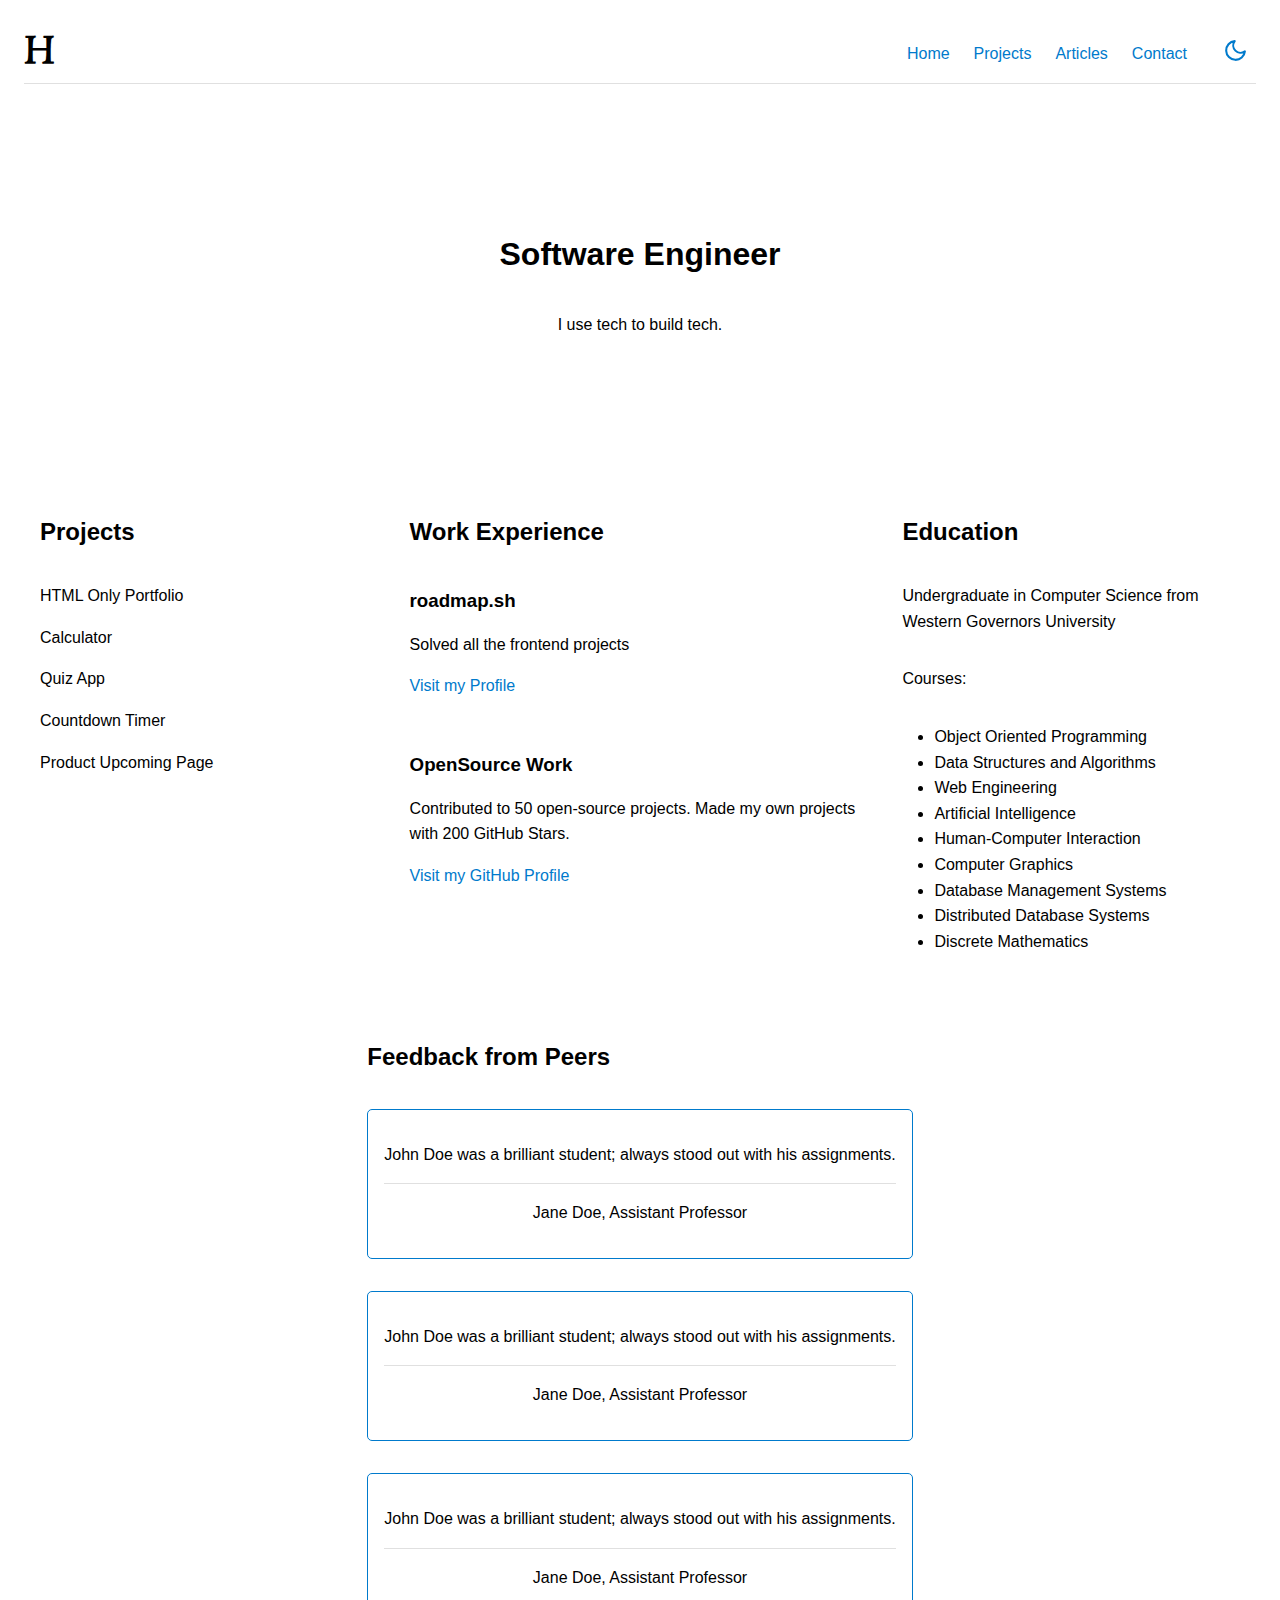
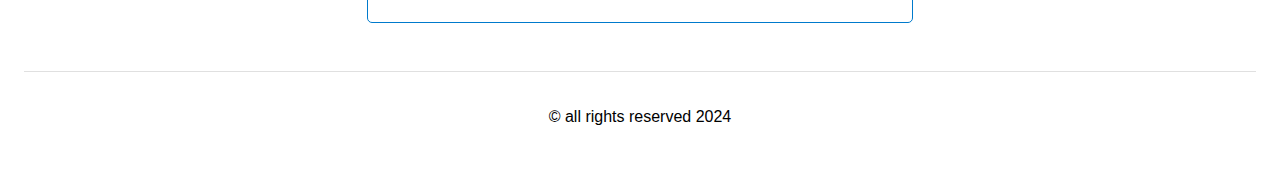
==== 03-personal-portfolio/index.html @ b9a28023 "Add files via upload" ====
<!DOCTYPE html>
<html lang="en">
  <head>
    <meta charset="UTF-8">
    <meta name="viewport" content="width=device-width, initial-scale=1.0">
    <meta name="description" content="A simple HTML-only website">
    <!-- SEO Meta Tags -->
    <meta name="description" content="A simple HTML-only website for roadmap.sh frontend" />
    <meta name="keywords" content="Frontend Project, HTML, Roadmap.sh" />
    <meta name="author" content="Austin Hill" />
    <link rel="preconnect" href="https://fonts.googleapis.com">
    <link rel="preconnect" href="https://fonts.gstatic.com" crossorigin>
    <link href="https://fonts.googleapis.com/css2?family=Rosarivo:ital@0;1&display=swap" rel="stylesheet">
    <link rel="stylesheet" href="styles.css">
    <title>Personal Portfolio</title>
  </head>
  <body>
    <header>
      <span class="logo">
        H
      </span>
      <nav>
        <ul>
          <li><a href="index.html">Home</a></li>
          <li><a href="projects.html">Projects</a></li>
          <li><a href="articles.html">Articles</a></li>
          <li><a href="contact.html">Contact</a></li>
        </ul>
      </nav>
      <button class="toggle-theme" onclick="toggleTheme()">
        <svg id="sun_icon" xmlns="http://www.w3.org/2000/svg" viewBox="0 0 24 24" fill="none" stroke="currentColor" stroke-width="2"
          stroke-linecap="round" stroke-linejoin="round" class="feather feather-moon">
          <path d="M21 12.79A9 9 0 1 1 11.21 3 7 7 0 0 0 21 12.79z"></path>
        </svg>

        <svg id='moon_icon' style="display: none;" xmlns=" http://www.w3.org/2000/svg" viewBox="0 0 24 24" fill="none" stroke="currentColor"
          stroke-width="2" stroke-linecap="round" stroke-linejoin="round" class="feather feather-sun">
          <circle cx="12" cy="12" r="5"></circle>
          <line x1="12" y1="1" x2="12" y2="3"></line>
          <line x1="12" y1="21" x2="12" y2="23"></line>
          <line x1="4.22" y1="4.22" x2="5.64" y2="5.64"></line>
          <line x1="18.36" y1="18.36" x2="19.78" y2="19.78"></line>
          <line x1="1" y1="12" x2="3" y2="12"></line>
          <line x1="21" y1="12" x2="23" y2="12"></line>
          <line x1="4.22" y1="19.78" x2="5.64" y2="18.36"></line>
          <line x1="18.36" y1="5.64" x2="19.78" y2="4.22"></line>
        </svg>

      </button>
    </header>

    <main>
      <section class="hero">
        <h1>Software Engineer</h1>
        <p>
          I use tech to build tech.
        </p>
      </section>

      <div class="flex-wrapper">
        <section class="projects">
          <h2>Projects</h2>
          <ul>
            <li>HTML Only Portfolio</li>
            <li>Calculator</li>
            <li>Quiz App</li>
            <li>Countdown Timer</li>
            <li>Product Upcoming Page</li>
          </ul>
        </section>

        <section class="work-experience">
          <h2>Work Experience</h2>
          <article>
            <h3>roadmap.sh</h3>
            <p>Solved all the frontend projects</p>
            <a href="https://roadmap.sh/u/akinghill">Visit my Profile</a>
          </article>
          <article>
            <h3>OpenSource Work</h3>
            <p>Contributed to 50 open-source projects. Made my own projects with 200 GitHub Stars.</p>
            <a href="https://github.com/akinghill">Visit my GitHub Profile</a>
          </article>
        </section>

        <section class="education">
          <h2>Education</h2>
          <p>
            Undergraduate in Computer Science from Western Governors University
          </p>
          <p>
            Courses:
          </p>
          <ul>
            <li>Object Oriented Programming</li>
            <li>Data Structures and Algorithms</li>
            <li>Web Engineering</li>
            <li>Artificial Intelligence</li>
            <li>Human-Computer Interaction</li>
            <li>Computer Graphics</li>
            <li>Database Management Systems</li>
            <li>Distributed Database Systems</li>
            <li>Discrete Mathematics</li>
          </ul>
        </section>
      </div>

      <aside class="reviews">
        <h2>Feedback from Peers</h2>
        <div class="feedback-wrapper">
          <blockquote>
            <p>John Doe was a brilliant student; always stood out with his assignments.</p>
            <footer>Jane Doe, Assistant Professor</footer>
          </blockquote>
          <blockquote>
            <p>John Doe was a brilliant student; always stood out with his assignments.</p>
            <footer>Jane Doe, Assistant Professor</footer>
          </blockquote>
          <blockquote>
            <p>John Doe was a brilliant student; always stood out with his assignments.</p>
            <footer>Jane Doe, Assistant Professor</footer>
          </blockquote>
        </div>
      </aside>
    </main>

    <footer>
      <p>&copy; all rights reserved 2024</p>
    </footer>


    <script src="script.js"></script>
  </body>
</html>
---- 03-personal-portfolio/styles.css ----
:root {
  --background-color: #fff;
  --text-color: #000;
  --accent-color: #007acc;
  --accent-hover-color: #005bb5;
  --accent-active-color: #003f87;
  --border-color: #e0e0e0;
}

[data-theme='dark'] {
  --background-color: #121212;
  --text-color: #e0e0e0;
  --accent-color: #bb86fc;
  --accent-hover-color: #9f63d6;
  --accent-active-color: #7e3eb0;
  --border-color: #333;
}

/* Global Styles */
body {
  font-family: Arial, sans-serif;
  background-color: var(--background-color);
  color: var(--text-color);
  line-height: 1.6;
  padding: 0 1rem;
}

ul {
  list-style: none;
  padding: 0;
}

h1,
h2,
h3 {
  margin-bottom: 1rem;
  font-family: 'Lucida Sans', 'Lucida Sans Regular', 'Lucida Grande',
    'Lucida Sans Unicode', Geneva, Verdana, sans-serif;
  text-align: center;
}

a {
  color: var(--accent-color);
  text-decoration: none;
}

img {
  max-width: 100%;
}

svg {
  width: 25px;
}

/* Header */
.logo {
  font-size: 2rem;
  font-weight: bold;
  font-family: 'Rosarivo', cursive;
  font-style: normal;
}

header {
  display: flex;
  justify-content: space-between;
  align-items: center;
  padding: 1rem 0;
  border-bottom: 1px solid var(--border-color);
}

nav ul {
  display: flex;
}

nav ul li a {
  padding: 0.25rem 0.5rem;
  margin: 0 0.25rem;
}

nav ul li a:hover {
  outline: 1px solid var(--accent-color);
  border-radius: 5px;
}

/* Main Content */
main {
  padding: 2rem 0;
  display: flex;
  flex-direction: column;
  align-items: center;
  gap: 2rem;
}

.hero {
  text-align: center;
}

/* Sections */
.hero,
.projects,
.work-experience,
.education {
  display: flex;
  flex-direction: column;
  width: 100%;
}

.projects ul {
  text-align: center;
  padding: 0;
}

.projects li {
  margin-bottom: 1rem;
}

.work-experience h3 {
  text-align: left;
}

.work-experience article {
  margin-bottom: 2rem;
}

.education ul {
  list-style-type: disc;
  padding-left: 2rem;
}

.feedback-wrapper {
  display: flex;
  flex-direction: column;
  align-items: center;
}

blockquote {
  border: 1px solid var(--accent-color);
  padding: 1rem;
  border-radius: 5px;
  margin: 1rem 0;
}

/* Footer */
footer {
  text-align: center;
  padding: 1rem;
  border-top: 1px solid var(--border-color);
}

/* Contact */
form {
  display: flex;
  flex-direction: column;
  gap: 1.5rem;
}

label {
  font-weight: bold;
  font-size: 1rem;
  color: var(--text-color);
}

input,
textarea {
  padding: 0.75rem;
  border: 1px solid var(--border-color);
  border-radius: 5px;
  font-size: 1rem;
  background-color: var(--background-color);
  color: var(--text-color);
}

input:focus,
textarea:focus {
  outline: none;
  border-color: var(--accent-color);
  box-shadow: 0 0 0 2px var(--accent-color);
}

button {
  padding: 0.75rem 1.5rem;
  background-color: var(--accent-color);
  color: var(--background-color);
  border: none;
  border-radius: 5px;
  cursor: pointer;
  font-size: 1.1rem;
  transition: background-color 0.3s ease;
}

button:hover {
  background-color: var(--accent-hover-color);
}

button:active {
  background-color: var(--accent-active-color);
}

/* Dark Mode Toggle Button */
.toggle-theme {
  cursor: pointer;
  padding: 0.5rem;
  border: none;
  background-color: transparent;
  color: var(--accent-color);
}

/* Media query for desktop styles */
@media (min-width: 768px) {
  .flex-wrapper {
    display: grid;
    grid-template-columns: repeat(10, 1fr);
    grid-template-rows: 1fr;
  }
  .projects {
    grid-area: 1 / 1 / 2 / 4;
  }

  .work-experience {
    grid-area: 1 / 4 / 2 / 8;
  }

  .education {
    grid-area: 1 / 8 / 2 / 11;
  }

  .projects,
  .work-experience,
  .education {
    width: unset;
  }

  .logo {
    flex-grow: 1;
  }

  nav {
    margin: 0 1rem;
  }

  section {
    padding: 1rem;
  }

  .hero {
    height: 33vh;
    justify-content: center;
  }

  h2,
  .projects ul {
    text-align: left;
  }

  .logo {
    font-size: 2.3rem;
  }

  header {
    padding-bottom: 0;
  }
}
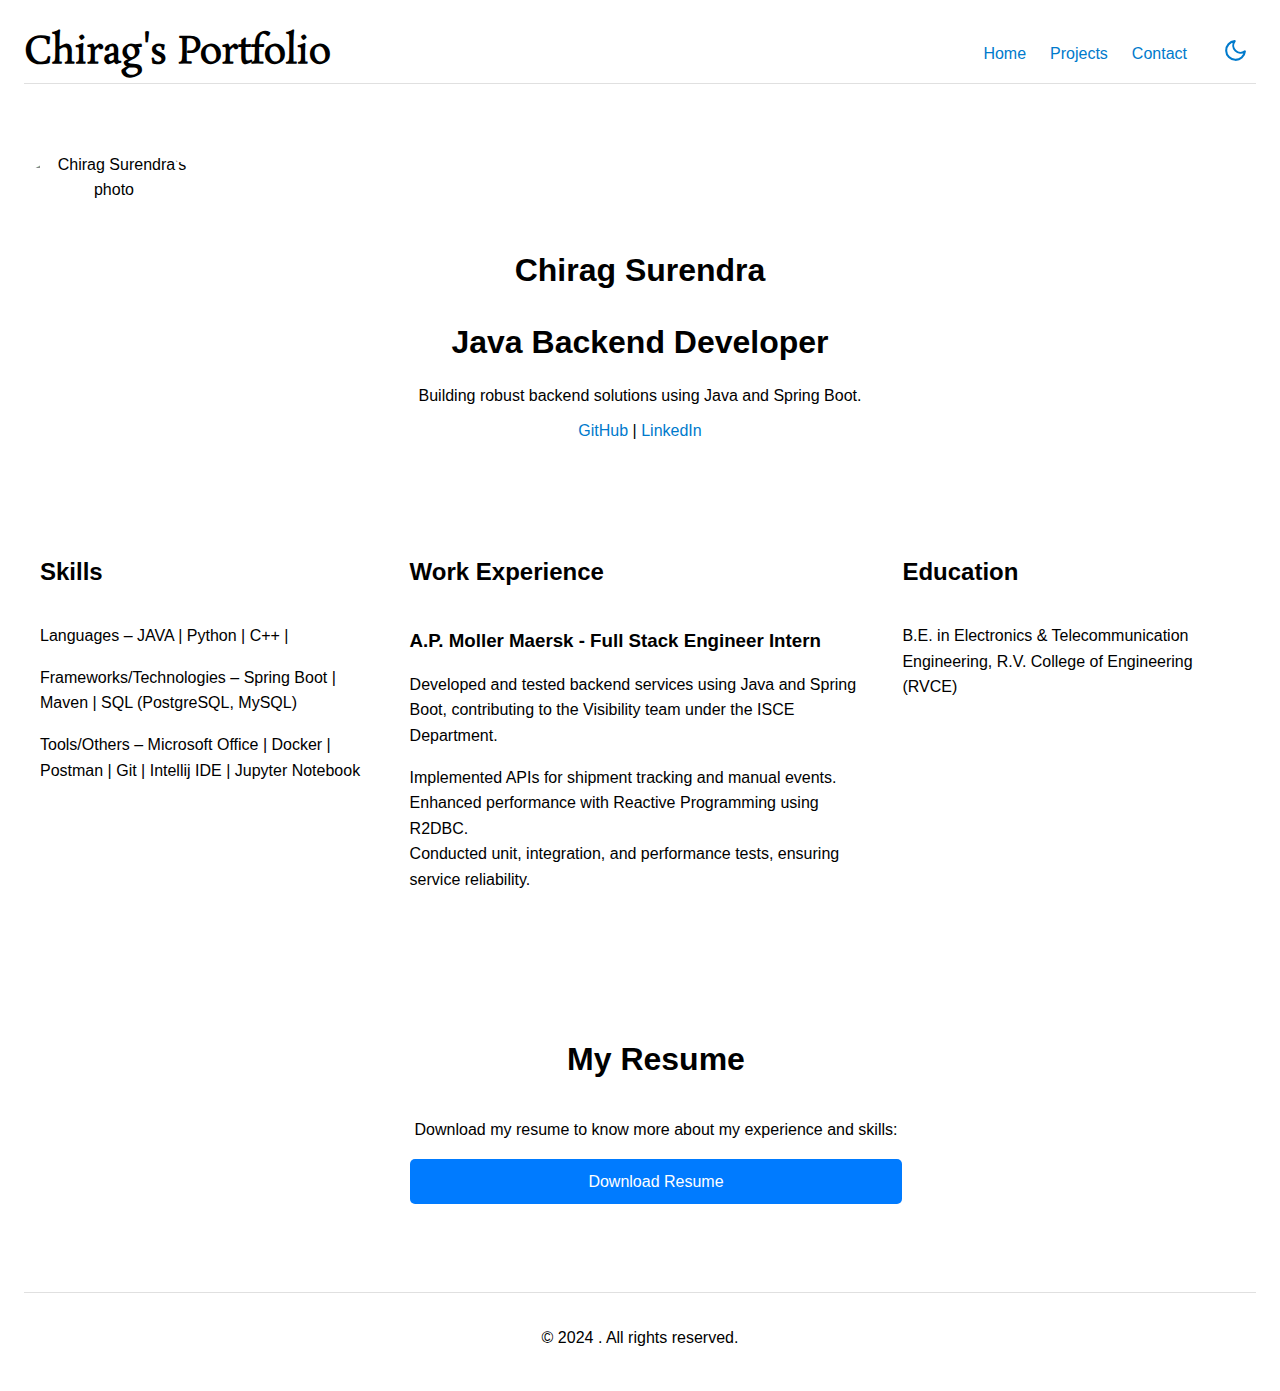
==== commit 28098a2d: "added portfolio" ====
--- a/03-personal-portfolio/index.html
+++ b/03-personal-portfolio/index.html
@@ -1,134 +1,146 @@
 <!DOCTYPE html>
 <html lang="en">
-  <head>
-    <meta charset="UTF-8">
-    <meta name="viewport" content="width=device-width, initial-scale=1.0">
-    <meta name="description" content="A simple HTML-only website">
-    <!-- SEO Meta Tags -->
-    <meta name="description" content="A simple HTML-only website for roadmap.sh frontend" />
-    <meta name="keywords" content="Frontend Project, HTML, Roadmap.sh" />
-    <meta name="author" content="Austin Hill" />
-    <link rel="preconnect" href="https://fonts.googleapis.com">
-    <link rel="preconnect" href="https://fonts.gstatic.com" crossorigin>
-    <link href="https://fonts.googleapis.com/css2?family=Rosarivo:ital@0;1&display=swap" rel="stylesheet">
-    <link rel="stylesheet" href="styles.css">
-    <title>Personal Portfolio</title>
-  </head>
-  <body>
-    <header>
+<head>
+  <meta charset="UTF-8">
+  <meta name="viewport" content="width=device-width, initial-scale=1.0">
+  <meta name="description" content="Chirag Surendra's Personal Portfolio">
+  <!-- SEO Meta Tags -->
+  <meta name="description" content="Chirag Surendra's portfolio website showcasing projects, experience, and education." />
+  <meta name="keywords" content="Java Backend Developer, Software Engineer, HTML, Java, Spring Boot" />
+  <meta name="author" content="Chirag Surendra" />
+  <link rel="preconnect" href="https://fonts.googleapis.com">
+  <link rel="preconnect" href="https://fonts.gstatic.com" crossorigin>
+  <link href="https://fonts.googleapis.com/css2?family=Rosarivo:ital@0;1&display=swap" rel="stylesheet">
+  <link rel="stylesheet" href="styles.css">
+  <title>Chirag Surendra's Portfolio</title>
+  <style>
+    /* Additional styles for the centered content */
+    .hero {
+      text-align: center;
+      margin: 20px;
+    }
+    .hero img {
+      width: 180px;
+      height: 180px;
+      border-radius: 50%;
+      object-fit: cover;
+      margin-bottom: 20px;
+    }
+    .hero h1, .hero h2 {
+      margin: 10px 0;
+    }
+    .hero p {
+      margin: 5px 0;
+    }
+    .resume-section {
+      text-align: center;
+      margin: 40px 0;
+    }
+    .resume-section a {
+      display: inline-block;
+      background-color: #007bff;
+      color: #fff;
+      padding: 10px 20px;
+      border-radius: 5px;
+      text-decoration: none;
+      transition: background-color 0.3s ease;
+    }
+    .resume-section a:hover {
+      background-color: #0056b3;
+    }
+  </style>
+</head>
+<body>
+<header>
       <span class="logo">
-        H
+        Chirag's Portfolio
       </span>
-      <nav>
+  <nav>
+    <ul>
+      <li><a href="index.html">Home</a></li>
+      <li><a href="projects.html">Projects</a></li>
+      <li><a href="contact.html">Contact</a></li>
+    </ul>
+  </nav>
+  <button class="toggle-theme" onclick="toggleTheme()">
+    <svg id="sun_icon" xmlns="http://www.w3.org/2000/svg" viewBox="0 0 24 24" fill="none" stroke="currentColor" stroke-width="2"
+         stroke-linecap="round" stroke-linejoin="round" class="feather feather-moon">
+      <path d="M21 12.79A9 9 0 1 1 11.21 3 7 7 0 0 0 21 12.79z"></path>
+    </svg>
+
+    <svg id='moon_icon' style="display: none;" xmlns="http://www.w3.org/2000/svg" viewBox="0 0 24 24" fill="none" stroke="currentColor"
+         stroke-width="2" stroke-linecap="round" stroke-linejoin="round" class="feather feather-sun">
+      <circle cx="12" cy="12" r="5"></circle>
+      <line x1="12" y1="1" x2="12" y2="3"></line>
+      <line x1="12" y1="21" x2="12" y2="23"></line>
+      <line x1="4.22" y1="4.22" x2="5.64" y2="5.64"></line>
+      <line x1="18.36" y1="18.36" x2="19.78" y2="19.78"></line>
+      <line x1="1" y1="12" x2="3" y2="12"></line>
+      <line x1="21" y1="12" x2="23" y2="12"></line>
+      <line x1="4.22" y1="19.78" x2="5.64" y2="18.36"></line>
+      <line x1="18.36" y1="5.64" x2="19.78" y2="4.22"></line>
+    </svg>
+  </button>
+</header>
+
+<main>
+  <section class="hero">
+    <img src="your-photo.jpeg" alt="Chirag Surendra's photo">
+    <h1>Chirag Surendra</h1>
+    <h1>Java Backend Developer</h1>
+    <p>
+      Building robust backend solutions using Java and Spring Boot.
+    </p>
+    <p>
+      <a href="https://github.com/chiragS02" target="_blank">GitHub</a> |
+      <a href="https://www.linkedin.com/in/chirag-surendra" target="_blank">LinkedIn</a>
+    </p>
+  </section>
+
+  <div class="flex-wrapper">
+    <section class="projects">
+      <h2>Skills</h2>
+      <ul>
+        <li>Languages – JAVA | Python | C++ |</li>
+        <li>Frameworks/Technologies – Spring Boot | Maven | SQL (PostgreSQL, MySQL)</li>
+        <li>Tools/Others – Microsoft Office | Docker | Postman | Git | Intellij IDE | Jupyter Notebook</li>
+<!--        <li>Two_way_sign_language_translation</li>-->
+      </ul>
+    </section>
+
+    <section class="work-experience">
+      <h2>Work Experience</h2>
+      <article>
+        <h3>A.P. Moller Maersk - Full Stack Engineer Intern</h3>
+        <p>Developed and tested backend services using Java and Spring Boot, contributing to the Visibility team under the ISCE Department.</p>
         <ul>
-          <li><a href="index.html">Home</a></li>
-          <li><a href="projects.html">Projects</a></li>
-          <li><a href="articles.html">Articles</a></li>
-          <li><a href="contact.html">Contact</a></li>
+          <li>Implemented APIs for shipment tracking and manual events.</li>
+          <li>Enhanced performance with Reactive Programming using R2DBC.</li>
+          <li>Conducted unit, integration, and performance tests, ensuring service reliability.</li>
         </ul>
-      </nav>
-      <button class="toggle-theme" onclick="toggleTheme()">
-        <svg id="sun_icon" xmlns="http://www.w3.org/2000/svg" viewBox="0 0 24 24" fill="none" stroke="currentColor" stroke-width="2"
-          stroke-linecap="round" stroke-linejoin="round" class="feather feather-moon">
-          <path d="M21 12.79A9 9 0 1 1 11.21 3 7 7 0 0 0 21 12.79z"></path>
-        </svg>
+      </article>
+    </section>
 
-        <svg id='moon_icon' style="display: none;" xmlns=" http://www.w3.org/2000/svg" viewBox="0 0 24 24" fill="none" stroke="currentColor"
-          stroke-width="2" stroke-linecap="round" stroke-linejoin="round" class="feather feather-sun">
-          <circle cx="12" cy="12" r="5"></circle>
-          <line x1="12" y1="1" x2="12" y2="3"></line>
-          <line x1="12" y1="21" x2="12" y2="23"></line>
-          <line x1="4.22" y1="4.22" x2="5.64" y2="5.64"></line>
-          <line x1="18.36" y1="18.36" x2="19.78" y2="19.78"></line>
-          <line x1="1" y1="12" x2="3" y2="12"></line>
-          <line x1="21" y1="12" x2="23" y2="12"></line>
-          <line x1="4.22" y1="19.78" x2="5.64" y2="18.36"></line>
-          <line x1="18.36" y1="5.64" x2="19.78" y2="4.22"></line>
-        </svg>
+    <section class="education">
+      <h2>Education</h2>
+      <p>
+        B.E. in Electronics & Telecommunication Engineering, R.V. College of Engineering (RVCE)
+      </p>
+    </section>
 
-      </button>
-    </header>
+    <section class="resume-section">
+      <h1>My Resume</h1>
+      <p>
+        Download my resume to know more about my experience and skills:</p>
+      <a href="Chirag_Surendra_Resume.pdf" download>Download Resume</a>
+    </section>
+  </div>
+</main>
 
-    <main>
-      <section class="hero">
-        <h1>Software Engineer</h1>
-        <p>
-          I use tech to build tech.
-        </p>
-      </section>
+<footer>
+  <p>&copy; 2024 . All rights reserved.</p>
+</footer>
 
-      <div class="flex-wrapper">
-        <section class="projects">
-          <h2>Projects</h2>
-          <ul>
-            <li>HTML Only Portfolio</li>
-            <li>Calculator</li>
-            <li>Quiz App</li>
-            <li>Countdown Timer</li>
-            <li>Product Upcoming Page</li>
-          </ul>
-        </section>
-
-        <section class="work-experience">
-          <h2>Work Experience</h2>
-          <article>
-            <h3>roadmap.sh</h3>
-            <p>Solved all the frontend projects</p>
-            <a href="https://roadmap.sh/u/akinghill">Visit my Profile</a>
-          </article>
-          <article>
-            <h3>OpenSource Work</h3>
-            <p>Contributed to 50 open-source projects. Made my own projects with 200 GitHub Stars.</p>
-            <a href="https://github.com/akinghill">Visit my GitHub Profile</a>
-          </article>
-        </section>
-
-        <section class="education">
-          <h2>Education</h2>
-          <p>
-            Undergraduate in Computer Science from Western Governors University
-          </p>
-          <p>
-            Courses:
-          </p>
-          <ul>
-            <li>Object Oriented Programming</li>
-            <li>Data Structures and Algorithms</li>
-            <li>Web Engineering</li>
-            <li>Artificial Intelligence</li>
-            <li>Human-Computer Interaction</li>
-            <li>Computer Graphics</li>
-            <li>Database Management Systems</li>
-            <li>Distributed Database Systems</li>
-            <li>Discrete Mathematics</li>
-          </ul>
-        </section>
-      </div>
-
-      <aside class="reviews">
-        <h2>Feedback from Peers</h2>
-        <div class="feedback-wrapper">
-          <blockquote>
-            <p>John Doe was a brilliant student; always stood out with his assignments.</p>
-            <footer>Jane Doe, Assistant Professor</footer>
-          </blockquote>
-          <blockquote>
-            <p>John Doe was a brilliant student; always stood out with his assignments.</p>
-            <footer>Jane Doe, Assistant Professor</footer>
-          </blockquote>
-          <blockquote>
-            <p>John Doe was a brilliant student; always stood out with his assignments.</p>
-            <footer>Jane Doe, Assistant Professor</footer>
-          </blockquote>
-        </div>
-      </aside>
-    </main>
-
-    <footer>
-      <p>&copy; all rights reserved 2024</p>
-    </footer>
-
-
-    <script src="script.js"></script>
-  </body>
-</html>+<script src="script.js"></script>
+</body>
+</html>
--- a/03-personal-portfolio/styles.css
+++ b/03-personal-portfolio/styles.css
@@ -93,6 +93,7 @@
 
 .hero {
   text-align: center;
+  margin-top: 1rem;
 }
 
 /* Sections */
@@ -260,3 +261,37 @@
     padding-bottom: 0;
   }
 }
+
+.resume-section {
+  display: flex; /* Use flexbox for layout */
+  flex-direction: column; /* Align items in a column */
+  width: 100%; /* Full width like the other sections */
+}
+
+.resume-section h3 {
+  text-align: left; /* Align the heading to the left */
+}
+
+.resume-section p {
+  margin-bottom: 1rem; /* Space below the paragraph */
+}
+
+.resume-section a {
+  display: inline-block; /* Button style */
+  background-color: #007bff; /* Button color */
+  color: #fff; /* Text color */
+  padding: 10px 20px; /* Padding for the button */
+  border-radius: 5px; /* Rounded corners */
+  text-decoration: none; /* Remove underline */
+  transition: background-color 0.3s ease; /* Transition effect */
+}
+
+.resume-section a:hover {
+  background-color: #0056b3; /* Darker color on hover */
+}
+
+/* Positioning for grid layout */
+.resume-section {
+  grid-area: 2 / 4 / 3 / 8; /* Adjust to place below education */
+}
+
